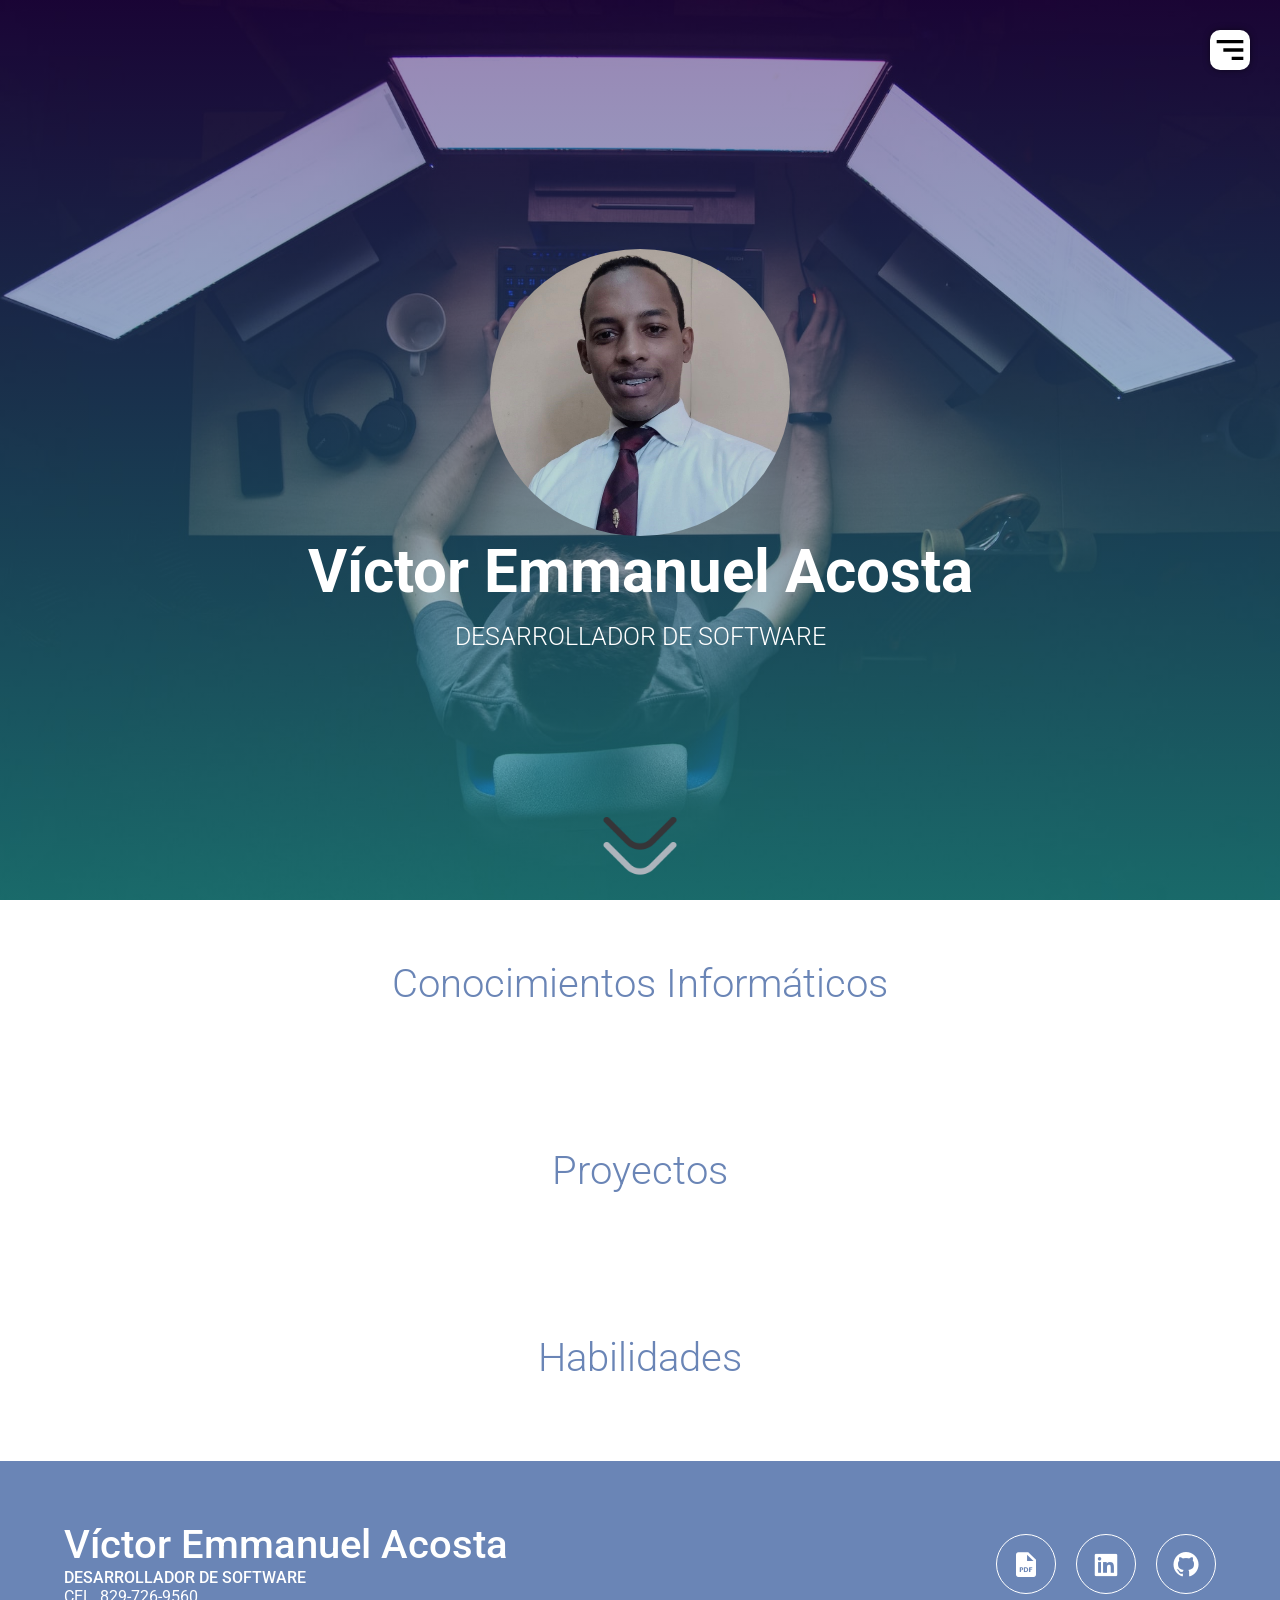
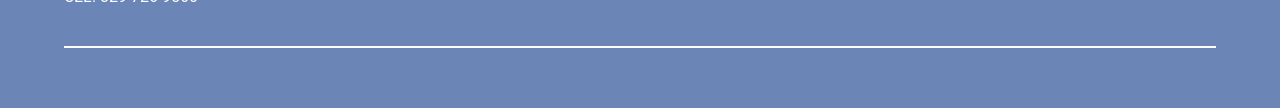
==== index.html @ 952b088c "Subiendo los cambios realizados." ====
<!DOCTYPE html>
<html lang="en">
<head>

  <meta charset="UTF-8">
  <meta http-equiv="X-UA-Compatible" content="IE=edge">
  <meta name="viewport" content="width=device-width, initial-scale=1.0">
  <link rel="shortcut icon" href="./imagenes/monitor.png" type="image/x-icon">

  <title>Emmanuel's Portfolio</title>

  <link rel="stylesheet" href="./index.css">

  <link href='https://unpkg.com/boxicons@2.1.4/css/boxicons.min.css' rel='stylesheet'>
  <link rel="preconnect" href="https://fonts.googleapis.com">
  <link rel="preconnect" href="https://fonts.gstatic.com" crossorigin>
  <link href="https://fonts.googleapis.com/css2?family=Open+Sans:ital,wght@0,400;0,700;1,300&family=Roboto:wght@100&display=swap" rel="stylesheet">
    
</head>
<body>

  <header class="header" id="Inicio">
    <img src="./imagenes/IBurger.svg" alt="Menu" class="hamburger" >

    <nav class="menu-navegacion">
      <a href="#Inicio">Inicio</a>
      <a href="#Servicio">Conocimientos Informáticos</a>
      <a href="#Portafolio">Proyectos</a>
      <a href="#Expertos">Habilidades</a>
      <a href="#Contactos">Contactos</a>
    </nav>

    <div class="contenedor head">
      <!-- <img class="pitImg" src="./img/pict.png" alt="VICTOR EMMANUEL ACOSTA" > -->
      <!-- <img class="pitImg" src="./img/pit2.jpg" alt="VICTOR EMMANUEL ACOSTA" > -->
      <img class="pitImg" src="./img/Perfil.jpg" alt="VICTOR EMMANUEL ACOSTA" >
      <h1 class="titulo">Víctor Emmanuel Acosta</h1>
      <p class="copy">DESARROLLADOR DE SOFTWARE</p>
      <img class="FlechaAbajo" src="./imagenes/FlechaAbajo.png" alt="Abajo">
    </div>
  </header>

  <main>
    <section class="contenedor" >

      <h2 class="subtitulo">Conocimientos Informáticos</h2>
      
      <div class="contenedor-servicio hide" id="Servicio" >

        <div class="containerImg">
          <img src="./imagenes/Web Dev.png" alt="Dev">
          <img src="./imagenes/react-js.png" alt="Dev">
          <img src="./imagenes/react.png" alt="Dev">
        </div>

        <div class="checklist-servicio">
          <div class="service">
            <h3 class="n-service"><span class="number">1</span> HTML</h3>
            <p class="P-parrafo">
              HTML (Lenguaje de Marcas de Hipertexto, del inglés HyperText Markup Language) 
              es el componente más básico de la Web. Define el significado y la estructura 
              del contenido web. Además de HTML, generalmente se utilizan otras tecnologías 
              para describir la apariencia/presentación de una página web (CSS) o la 
              funcionalidad/comportamiento (JavaScript).
            </p>
          </div>
          <div class="service">
            <h3 class="n-service"><span class="number">2</span> CSS</h3>
            <p class="P-parrafo">
              CSS son las siglas en inglés para «hojas de estilo en cascada» (Cascading Style Sheets).
              Básicamente, es un lenguaje que maneja el diseño y presentación de las páginas web, es 
              decir, cómo lucen cuando un usuario las visita. Funciona junto con el lenguaje HTML 
              que se encarga del contenido básico de las páginas.
            </p>
          </div>

          <div class="service">
            <h3 class="n-service"><span class="number">3</span> Bootstrap</h3>
            <p class="P-parrafo">
              Bootstrap es una biblioteca multiplataforma o conjunto de herramientas de
              código abierto para diseño de sitios y aplicaciones web.
            </p>
          </div>

          <div class="service">
            <h3 class="n-service"><span class="number">4</span> JavaScript</h3>
            <p class="P-parrafo">
              JavaScript es el lenguaje de programación que debes usar para añadir 
              características interactivas a tu sitio web, (por ejemplo, juegos, 
              eventos que ocurren cuando los botones son presionados o los datos 
              son introducidos en los formularios, efectos de estilo dinámicos, 
              animación, y mucho más).
            </p>
          </div>
          <div class="service">
            <h3 class="n-service"><span class="number">5</span> React</h3>
            <p class="P-parrafo">
              React es una libreria JavaScript de codigo abierto diceñada para crear
              interfaces de usuarios con el objetivo de facilitar el desarrollo de aplicaciones
              en una solo pagina. Es mantenido por Facebook y la comunidad de software libre.
            </p>
          </div>
          <div class="service">
            <h3 class="n-service"><span class="number">6</span> .Net</h3>
            <p class="P-parrafo">
              .NET es un framework informático administrado, gratuito y de código abierto para
              los sistemas operativos Windows, Linux y macOS. Es un sucesor multiplataforma de
              .NET Framework.
            </p>
          </div>
          
          <div class="service">
            <h3 class="n-service"><span class="number">7</span> TypeScript</h3>
            <p class="P-parrafo">
              Es un lenguaje de programación libre y de código abierto desarrollado y mantenido
              por Microsoft. Es un superconjunto de JavaScript, que esencialmente añade tipos
              estáticos y objetos basados en clases.
            </p>
          </div>

          <div class="service">
            <h3 class="n-service"><span class="number">8</span> Sql Server</h3>
            <p class="P-parrafo">
              Microsoft SQL Server es un sistema de gestión de base de datos relacional,
              desarrollado por la empresa Microsoft. El lenguaje de desarrollo utilizado es
              Transact-SQL, una implementación del estándar ANSI del lenguaje SQL, utilizado
              para manipular y recuperar datos, crear tablas y definir relaciones entre ellas.
            </p>
          </div>

          <div class="service">
            <h3 class="n-service"><span class="number">9</span> English B1</h3>
            <p class="P-parrafo">
              English level B1 is the third level of English in the Common European Framework
              of Reference (CEFR), a definition of different language levels written by the
              Council of Europe. In everyday speech, this level would be called “intermediate”,
              and indeed, that is the official level descriptor in the CEFR.
            </p>
          </div>
        </div>
      </div>
    </section>

    <section class="gallery1" id="Portafolio">
      <div class="contenedor">
        <h2 class="subtitulo-Proyectos">Proyectos</h2>
        <div class="contenedor-galeria hide">
          <!-- Cambiarles la direccion a los alt de los primeros tres proyectos... -->
          <h3 class="proyectos" >React, Vue, Angular</h3>
          <img src="./imagenes/departmentapp.PNG" alt="https://emmanuel0722.github.io/RasctWeathermap/" class="img-galeria">
          <img src="./imagenes/PersonApp.PNG" alt="https://emmanuel0722.github.io/PersonApp/" class="img-galeria">
          <img src="./imagenes/ReactList.PNG" alt="https://emmanuel0722.github.io/ReactUserControl/" class="img-galeria">
          <img src="./imagenes/ReactApp.PNG" alt="https://emmanuel0722.github.io/TestReact/" class="img-galeria">
          <img src="./imagenes/vueApp.PNG" alt="https://emmanuel0722.github.io/VueUserControl/" class="img-galeria">
          <img src="./imagenes/angular.PNG" alt="https://emmanuel0722.github.io/vanangulartest/browser/" class="img-galeria">

          <h3 class="proyectos" >.Net</h3>
          <img src="./imagenes/ApiEmpleado.PNG" alt="https://emmanuel0722.github.io/RasctWeathermap/" class="img-galeria">
          <img src="./imagenes/PersonApi.PNG" alt="https://persontestapi.somee.com/index.html" class="img-galeria">
          <img src="./imagenes/UserControlApi.PNG" alt="https://usercontrol.somee.com/index.html" class="img-galeria">
          
          <h3 class="proyectos" >TypeScript</h3>
          <img src="./imagenes/tiempoReact.PNG" alt="https://emmanuel0722.github.io/RasctWeathermap/" class="img-galeria">
          <img src="./imagenes/taskReact.PNG" alt="https://emmanuel0722.github.io/TodoListReact/" class="img-galeria">
          <img src="./imagenes/TsPokedex.PNG" alt="https://emmanuel0722.github.io/PokeReactTs/" class="img-galeria">
          
          <h3 class="proyectos" >JavaScript</h3>
          <img src="./imagenes/Capture1.PNG" alt="https://emmanuel0722.github.io/JsSearch/" class="img-galeria">
          <img src="./imagenes/task.PNG" alt="https://emmanuel0722.github.io/JsTasks/" class="img-galeria">
          <img src="./imagenes/JsSitiosFav.PNG" alt="https://emmanuel0722.github.io/JsSitiosFav/" class="img-galeria">
          <img src="./imagenes/prodruct.png" alt="https://emmanuel0722.github.io/JsProduct/" class="img-galeria">
          <img src="./imagenes/JsPokedex.png" alt="https://emmanuel0722.github.io/JsPokedex/" class="img-galeria">
          <img src="./imagenes/YesNop.PNG" alt="https://emmanuel0722.github.io/JsYesNop/" class="img-galeria">
        </div>
      </div>
    </section>

    <!-- ESTE ES EL MODAL.... -->
    <section class="imagen-light">
      <img src="./imagenes/IClose.svg" alt="" class="close">
      <!-- <img src="/imagenes/codigoheader8.jpg" alt="" class="agregar-imagen"> -->
      <!-- PRUEBA -->
      <div class="containerImgData">
        <div>
          <img src="" alt="" class="agregar-imagen">
        </div>
        <a class="aPagina" id="aPagina" target="_blank" href="" title="Clic aqui para ver la pagina web." >Clic aqui para mas informacion.</a>
      </div>
    </section>
    
    <section class="contenedor" id="Expertos">
      <h2 class="subtitulo-Expert">Habilidades</h2>
      <section class="experts hide">

        <div class="cont-expert">
          <img src="./imagenes/Web Developer.png" alt="" >
          <h3 class="n-expert">Desarrollador de Software</h3>
        </div>

        <div class="cont-expert">
          <img src="./imagenes/Web Developer1.png" alt="" >
          <h3 class="n-expert">Analista de Calidad De Software</h3>
        </div>

        <div class="cont-expert">
          <img src="./imagenes/devel.png" alt="" >
          <h3 class="n-expert">Soporte Tecnico</h3>
        </div>

      </section>

    </section>

  </main>

  <footer id="Contactos">
    <div class="contenedor footer-content">
      <div class="contact-us">
        <h2 class="brand">Víctor Emmanuel Acosta</h2>
        <p>DESARROLLADOR DE SOFTWARE</p>
        <p>CEL. 829-726-9560</p>
      </div>

      <div class="social-media">

        <!-- <a href="https://mail.google.com/mail/u/1/#inbox" title="Descarga mi Curriculum Vitae" id="downloadBtn" target="_blank" class="social-media-icon"> -->
        <a title="Descarga mi Curriculum Vitae" id="downloadBtn" class="social-media-icon">
          <i class='bx bxs-file-pdf'></i>
        </a>

        <a href="https://www.linkedin.com/in/v%C3%ADctor-emmanuel-acosta-8a5956309/" title="Mi Linkedin" target="_blank" class="social-media-icon">
          <i class='bx bxl-linkedin-square'></i>
        </a>
        
        <!-- <a href="https://mail.google.com/mail/u/1/#inbox" target="_blank" class="social-media-icon">
          <i class='bx bxl-gmail'></i>
        </a>

        <a href="https://www.facebook.com/enmanuel.acosta1" target="_blank" class="social-media-icon" >
          <i class='bx bxl-facebook'></i>
        </a> -->

        <a href="https://github.com/Emmanuel0722" title="Mi GitHub" target="_blank" class="social-media-icon" >
          <i class='bx bxl-github' ></i>
        </a>

      </div>

    </div>

    <div class="line"></div>

  </footer>

  <script src="./index.js"></script>
  <script src="./lightbox.js"></script>
</body>
</html>
---- index.css ----
* {
  margin: 0;
  padding: 0;
  box-sizing: border-box;
}
  
:root{
  scroll-behavior: smooth;
}
  
body{
  font-family: 'Open Sans', sans-serif;
  font-family: 'Roboto', sans-serif;
}
  
.P-parrafo{
 font-family: 'Courier New', Courier, monospace;
}
  
.contenedor{
  width: 90%;
  max-width: 1200px;
  overflow: hidden;
  margin: auto;
  padding: 60px 0;
}
  
header{
  height: 100vh;
  background-image: linear-gradient(to top, rgba(48, 208, 208, 0.5) 0%, rgba(51, 8, 103, 0.5) 100%), url(./imagenes/codigoheader4.jpg);
  background-repeat: no-repeat;
  background-size: cover;
  background-attachment: fixed;
  background-position: center;
}

.carouselContainer{
  /* height: 100vh;
  width: 100vw; */
  background-repeat: no-repeat;
  /* background-size: cover; */
  background-attachment: fixed;
  background-position: center;
  background-image: linear-gradient(to top, rgba(48, 208, 208, 0.5) 0%, rgba(51, 8, 103, 0.5) 100%);

}

.pitImg{
  width: 300px;
  border-radius: 100%;
}

.head{
  text-align: center;
  padding: 0;
  height: 100%;
  display: flex;
  justify-content: center;
  align-items: center;
  flex-direction: column;
  color: #fff;
}
  
.hamburger{
  position: fixed;
  /* z-index: 10; */
  top: 30px;
  right: 30px;
  background: #fff;
  width: 40px;
  height: 40px;
  cursor: pointer;
  border-radius: 10px;
  box-shadow: 0 0 6px rgba(0, 0, 0, .5);
}

.FlechaAbajo {
  width: 100px;
  position: absolute;
  bottom: 5px;
}
  
.menu-navegacion{
  position: fixed;
  top: 0;
  right: 0;
  width: 30vw;
  height: 100%;
  background-image: linear-gradient(to top, #6a85b6 0%, #6a7589 100%);
  display: flex;
  flex-direction: column;
  justify-content: space-evenly;
  align-items: center;
  transform: translate(110%);
  box-shadow: 0 0 6px rgba(0, 0, 0, .5);
  transition: all 1s;
}
  
.spread{
  transform: translate(0);
}

.menu-navegacion a{
  color: #fff;
  text-decoration: none;
}

.titulo{
  font-size: 60px;
  margin-bottom: 15px;
}

.copy{
  font-weight: 300;
  font-size: 25px;
}
  
/* NUESTRO SERVICIO */

.subtitulo{
  text-align: center;
  font-weight: 300;
  color: #6a85b6;
  font-size: 40px;
  margin-bottom: 20px;
  cursor: pointer;
}

.subtitulo:hover{
  color: #b66a6a;
}

.subtitulo-Expert{
  text-align: center;
  font-weight: 300;
  color: #6a85b6;
  font-size: 40px;
  margin-bottom: 20px;
  cursor: pointer;
}

.proyectos{
  font-weight: 300;
  font-size: 30px;
  width: 100%;
  margin: 20px;
  color: #6a85b6;
  border-bottom: 2px solid #6a85b6;
}

.subtitulo-Expert:hover{
  color: #b66a6a;
}

.subtitulo-Proyectos {
  text-align: center;
  font-weight: 300;
  color: #6a85b6;
  font-size: 40px;
  margin-bottom: 20px;
  cursor: pointer;
}

.subtitulo-Proyectos:hover{
  color: #b66a6a;
}

.contenedor-servicio{
  display: flex;
  justify-content: space-evenly;
  flex-wrap: wrap;

  max-height: 0;
  overflow: hidden;
  transition: max-height 0.9s ease-out;

}

.contenedor-servicio img{
  width: 370px;
}

.checklist-servicio{
  width: 45%;
}

.service{
  margin-bottom: 20px;
}

.n-service{
  margin-bottom: 7px;
  color: #6a85b6;
}

.number{
  display: inline-block;
  background-image: linear-gradient(to top, #a7a6cb 0%, #8989ba 52%, #8989ba 100%);
  width: 30px;
  height: 30px;
  color: #fff;
  text-align: center;
  border-radius: 50%;
  font-weight: 700;
  line-height: 30px;
  margin-right: 5px;
}

.gallery{
  background: #f2f2f2;
}

.gallery1{
  background: #fff;
}

.contenedor-galeria {
  display: flex;
  justify-content: space-evenly;
  flex-wrap: wrap;
  height: 100%;
  max-height: 0;
  overflow: hidden;
  transition: max-height 0.9s ease-out;
}

.img-galeria{
  object-fit: cover;
  width: 30%;
  display: block;
  margin-bottom: 15px;
  box-shadow: 0 0 6px rgba(0, 0, 0, .5);
  cursor: pointer;
  border-radius: 10px;
}

.imagen-light{
  position: fixed;
  background: rgba(0, 0, 0, .5);
  width: 100%;
  height: 100%;
  top: 0;
  left: 0;
  display: flex;
  justify-content: center;
  align-items: center;
  transform: translate(100%);
  transition: transform .2s ease-in-out;
}

.show{
  transform: translate(0);
}

.agregar-imagen{
  object-fit: cover;
  width: 90%;
  border-radius: 10px;
  transform: scale(0);
  transition: transform .3s .2s;
}

.showImagen{
  transform: scale(1);
}

.close{
  position: absolute;
  top: 15px;
  right: 15px;
  width: 40px;
  cursor: pointer;
}

.experts{
  display: flex;
  justify-content: space-evenly;
  align-items: center;
  flex-wrap: wrap;

  max-height: 0;
  overflow: hidden;
  transition: max-height 0.9s ease-out;
}

.cont-expert{
  width: 30%;
  text-align: center;
  margin-bottom: 20px;
}

.cont-expert img{
  width: 80%;
  display: block;
  margin: 0;
}

.n-expert{
  display: inline-block;
  margin-top: 20px;
  width: 100%;
  font-weight: 400;
}

/* FOOTER */

footer{
  background: #6a85b6;
  padding-bottom: 0.1px;
}

.footer-content{
  display: flex;
  justify-content: space-between;
  align-items: center;
  flex-wrap: wrap;
  padding-top: 60px;
  padding-bottom: 40px;
}

.contact-us{
  width: 40%;
  color: #fff;
}

.brand{
  font-weight: 500;
  font-size: 40px;
}

.brand + p {
  font-weight: 500;
}

.social-media{
  width: 50%;
  display: flex;
  justify-content: flex-end;
}

.social-media-icon{
  display: inline-block;
  margin-left: 20px;
  width: 60px;
  height: 60px;
  border: 1px solid #fff;
  border-radius: 50%;
  text-align: center;
  color: #fff;
  cursor: pointer;
}

.social-media-icon:hover {
  background: #fff;
  color: #6a85b6;
}

.social-media-icon i {
  font-size: 30px;
  line-height: 60px;
}

.line{
  width: 90%;
  max-width: 1200px;
  margin: 0 auto;
  height: 2px;
  background-color: #fff;
  margin-bottom: 60px;
}

/* MOVILE */
@media screen and (max-width: 800px) {
  .menu-navegacion{
    width: 50vw;
  }

  .titulo{
    font-size: 40px;
  }

  .contenedor-servicio img {
    width: 80%;
  }

  .checklist-servicio{
    width: 80%;
  }

  .service{
    margin-bottom: 30px;
  }

  .agregar-imagen{
    width: 85%;
  }

  .img-galeria{
    width: 45%;
  }

    .cont-expert{
      width: 80%;
    }
  
    .footer-content{
      justify-content: center;
    }
  
    .social-media{
      width: 80%;
      justify-content: space-evenly;
    }
  
    .social-media-icon{
      margin-left: 0;
    }
  
    .social-media i {
      margin-left: 0;
    }
  
    .contact-us{
      text-align: center;
      width: 80%;
      margin-bottom: 40px;
    }
  
  }
  
  @media screen and (max-width: 500px) {
    .menu-navegacion{
      width: 65vw;
    }
    .agregar-imagen{
      width: 95%;
    }
  
    .hamburger{
      top: 20px;
      right: 20px;
    }
  
    .titulo{
      font-size: 30px;
    }
  
    .subtitulo{
      font-size: 30px;
    }

    .subtitulo-Proyectos{
      font-size: 30px;
    }
    
    .subtitulo-Expert{
      font-size: 30px;
    }
  
    .img-galeria{
      width: 95%;
    }
  
    .social-media{
      width: 100%;
    }
  
    .contact-us{
      width: 90%;
    }
  
  }

  .containerImgData{
    text-align: center;
  }

  .aPagina{
    color: white;
    font-size: 20px;
    text-decoration: none;
  }

/* IMAGEN DE NUESTRO SERVICIO */
.containerImg{
  display: grid;
  justify-content: center;
  width: 50%;
}

.pointerCursor:hover{
	cursor: pointer;
}

.hide {
  max-height: 0;
}
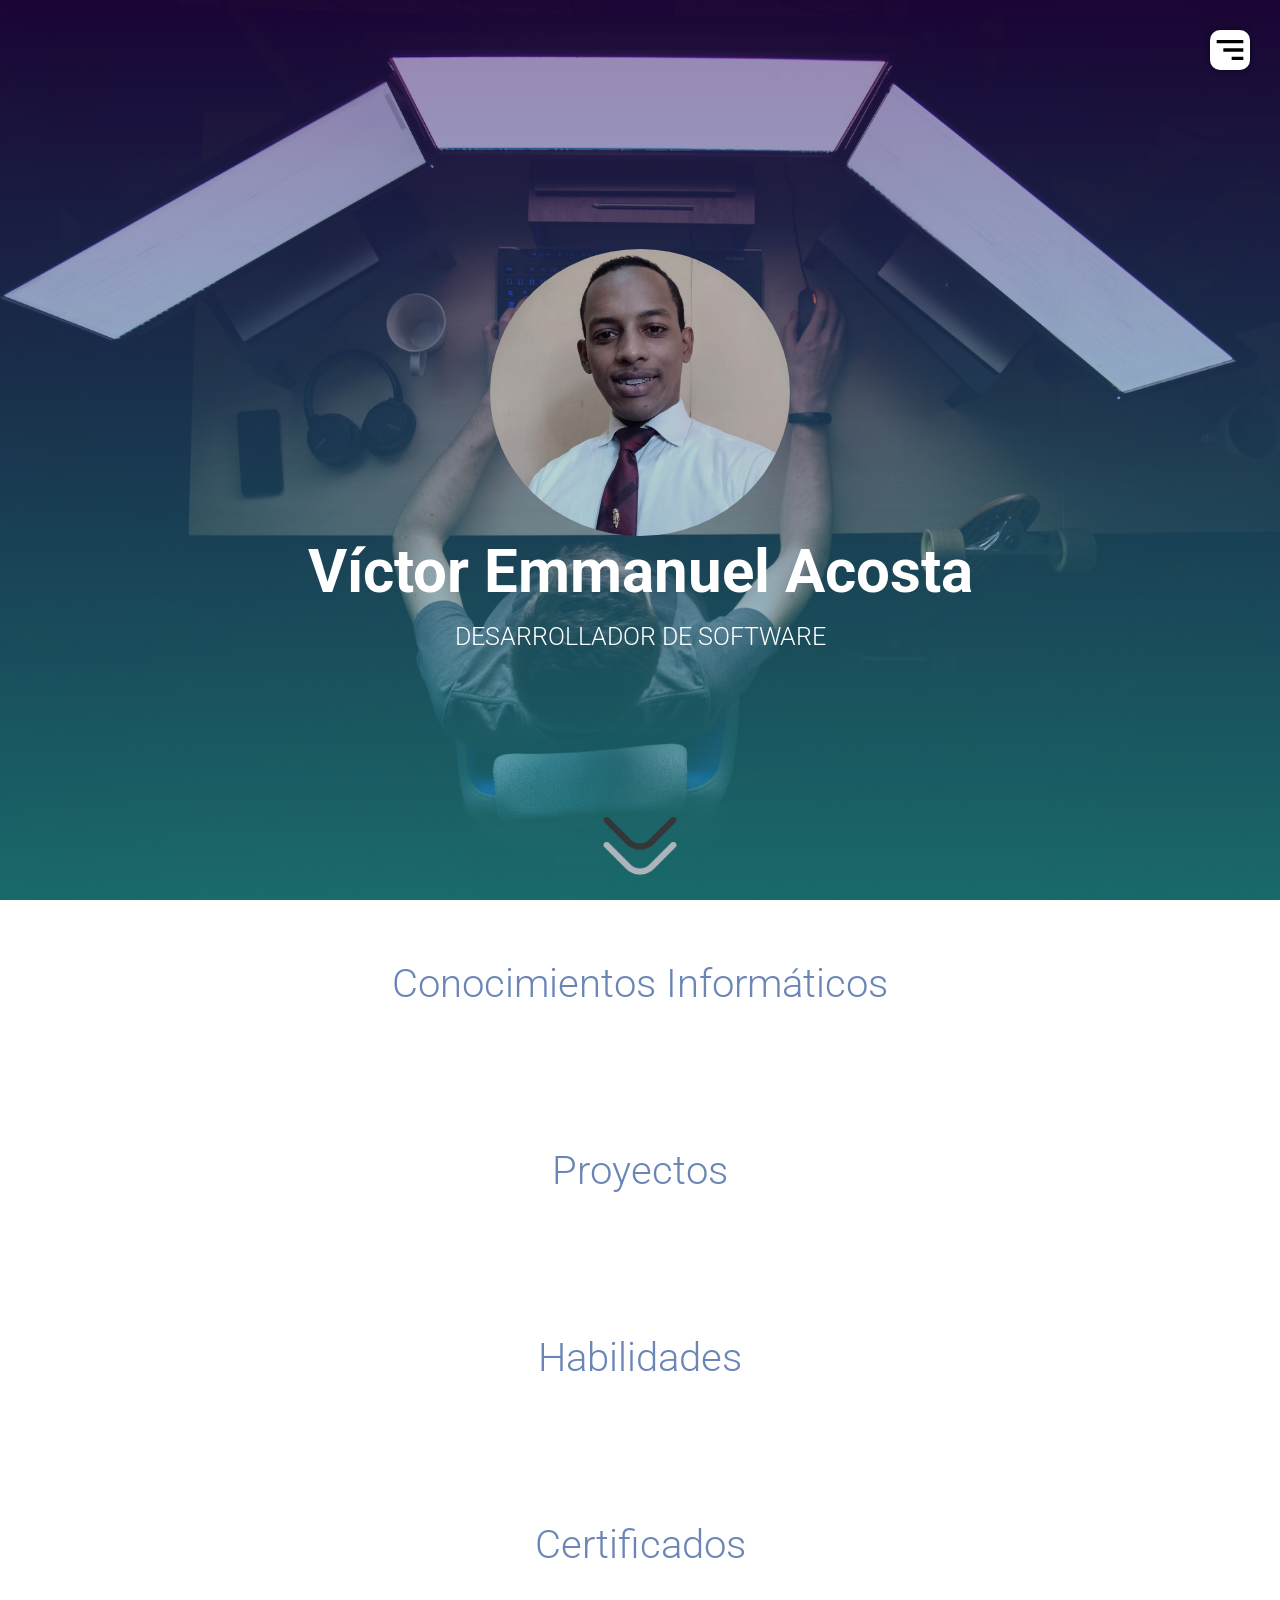
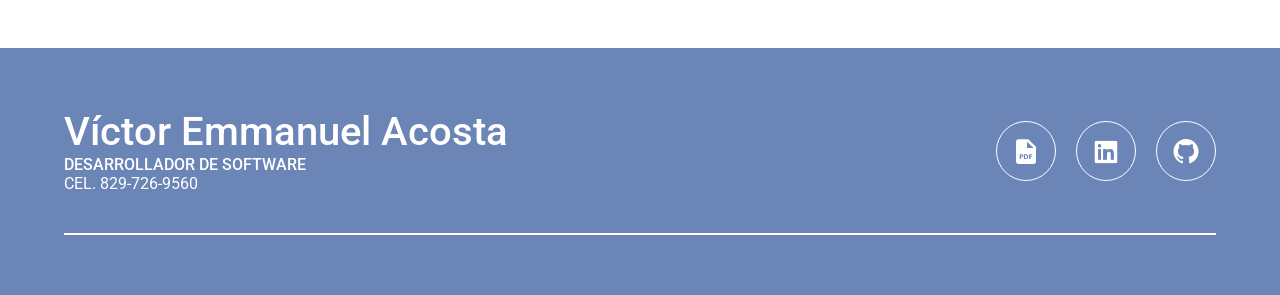
==== commit 830fc136: "Arreglando las Certificaciones y las imagenes" ====
--- a/index.html
+++ b/index.html
@@ -160,9 +160,9 @@
           <img src="./imagenes/UserControlApi.PNG" alt="https://usercontrol.somee.com/index.html" class="img-galeria">
           
           <h3 class="proyectos" >TypeScript</h3>
-          <img src="./imagenes/tiempoReact.PNG" alt="https://emmanuel0722.github.io/RasctWeathermap/" class="img-galeria">
+          <img src="./imagenes/tiempoReact.png" alt="https://emmanuel0722.github.io/RasctWeathermap/" class="img-galeria">
           <img src="./imagenes/taskReact.PNG" alt="https://emmanuel0722.github.io/TodoListReact/" class="img-galeria">
-          <img src="./imagenes/TsPokedex.PNG" alt="https://emmanuel0722.github.io/PokeReactTs/" class="img-galeria">
+          <img src="./imagenes/TsPokedex.png" alt="https://emmanuel0722.github.io/PokeReactTs/" class="img-galeria">
           
           <h3 class="proyectos" >JavaScript</h3>
           <img src="./imagenes/Capture1.PNG" alt="https://emmanuel0722.github.io/JsSearch/" class="img-galeria">
@@ -188,15 +188,16 @@
       </div>
     </section>
     
+    
     <section class="contenedor" id="Expertos">
       <h2 class="subtitulo-Expert">Habilidades</h2>
       <section class="experts hide">
-
+        
         <div class="cont-expert">
           <img src="./imagenes/Web Developer.png" alt="" >
           <h3 class="n-expert">Desarrollador de Software</h3>
         </div>
-
+        
         <div class="cont-expert">
           <img src="./imagenes/Web Developer1.png" alt="" >
           <h3 class="n-expert">Analista de Calidad De Software</h3>
@@ -206,11 +207,33 @@
           <img src="./imagenes/devel.png" alt="" >
           <h3 class="n-expert">Soporte Tecnico</h3>
         </div>
-
+        
       </section>
-
-    </section>
-
+      
+    </section>
+    
+    <section class="contenedor" id="Certificados">
+      <h2 class="subtitulo-Cert">Certificados</h2>
+      <section class="certs hide">
+
+        <div class="cont-certs">
+          <img src="./img/Fundamentos de Programación y Desarrollo Web.webp" alt="" >
+          <h3 class="n-certs">Fundamentos de Programación y Desarrollo Web</h3>
+        </div>
+
+        <div class="cont-certs">
+          <img src="./img/Certificado Full Stack Developer con JavaScript.webp" alt="" >
+          <h3 class="n-certs">Certificado Full Stack Developer con JavaScript</h3>
+        </div>
+
+        <div class="cont-certs">
+          <img src="./img/Desarrollo de aplicaciones con ASP.NET.webp" alt="" >
+          <h3 class="n-certs">Desarrollo de aplicaciones con ASP.NET</h3>
+        </div>
+
+      </section>
+
+    </section>
   </main>
 
   <footer id="Contactos">
--- a/index.css
+++ b/index.css
@@ -139,6 +139,15 @@
   cursor: pointer;
 }
 
+.subtitulo-Cert{
+  text-align: center;
+  font-weight: 300;
+  color: #6a85b6;
+  font-size: 40px;
+  margin-bottom: 20px;
+  cursor: pointer;
+}
+
 .proyectos{
   font-weight: 300;
   font-size: 30px;
@@ -149,6 +158,10 @@
 }
 
 .subtitulo-Expert:hover{
+  color: #b66a6a;
+}
+
+.subtitulo-Cert:hover{
   color: #b66a6a;
 }
 
@@ -283,9 +296,28 @@
   transition: max-height 0.9s ease-out;
 }
 
+.certs{
+  display: flex;
+  justify-content: space-evenly;
+  align-items: center;
+  /* flex-wrap: wrap; */
+
+  max-height: 0;
+  overflow: hidden;
+  transition: max-height 0.9s ease-out;
+}
+
 .cont-expert{
   width: 30%;
   text-align: center;
+  margin-bottom: 20px;
+}
+
+.cont-certs{
+  width: 20%;
+  display: flex;
+  flex-wrap: wrap;
+  justify-content: center;
   margin-bottom: 20px;
 }
 
@@ -295,8 +327,22 @@
   margin: 0;
 }
 
+.cont-certs img{
+  width: 70%;
+  display: block;
+  margin: 0;
+}
+
 .n-expert{
   display: inline-block;
+  margin-top: 20px;
+  width: 100%;
+  font-weight: 400;
+}
+
+.n-certs{
+  /* display: inline-block; */
+  text-align: center;
   margin-top: 20px;
   width: 100%;
   font-weight: 400;
@@ -402,6 +448,10 @@
     .cont-expert{
       width: 80%;
     }
+
+    .cont-certs{
+      width: 50%;
+    }
   
     .footer-content{
       justify-content: center;
@@ -454,6 +504,10 @@
     }
     
     .subtitulo-Expert{
+      font-size: 30px;
+    }
+
+    .subtitulo-Cert{
       font-size: 30px;
     }
   
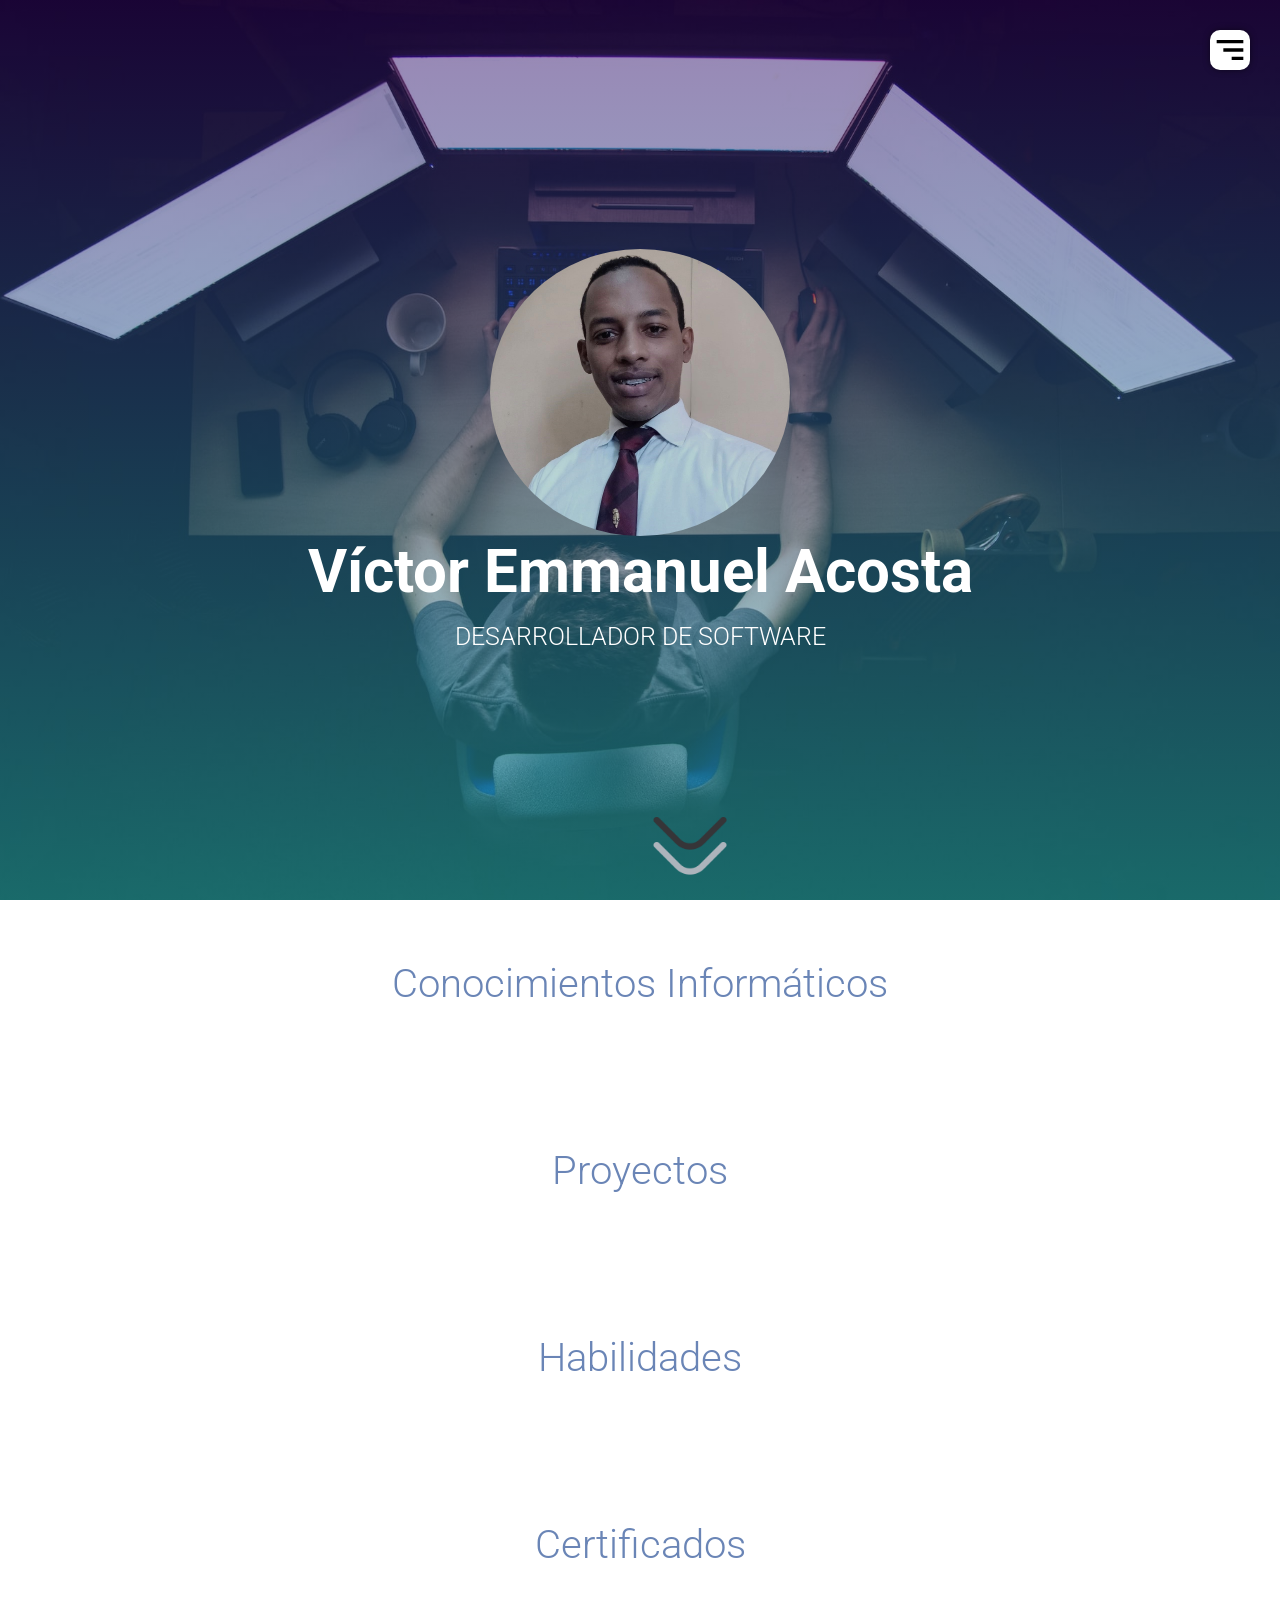
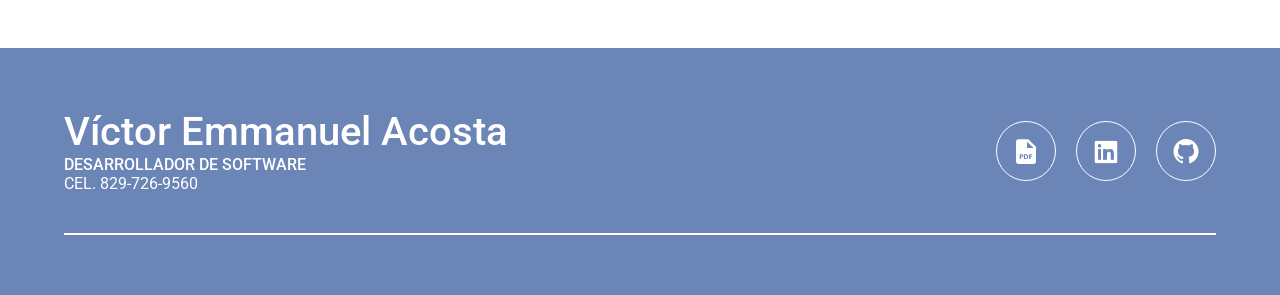
==== commit 601be944: "Otras Actualizaciones pequeñas." ====
--- a/index.html
+++ b/index.html
@@ -27,6 +27,7 @@
       <a href="#Servicio">Conocimientos Informáticos</a>
       <a href="#Portafolio">Proyectos</a>
       <a href="#Expertos">Habilidades</a>
+      <a href="#Certificados">Certificados</a>
       <a href="#Contactos">Contactos</a>
     </nav>
 
@@ -36,16 +37,18 @@
       <img class="pitImg" src="./img/Perfil.jpg" alt="VICTOR EMMANUEL ACOSTA" >
       <h1 class="titulo">Víctor Emmanuel Acosta</h1>
       <p class="copy">DESARROLLADOR DE SOFTWARE</p>
-      <img class="FlechaAbajo" src="./imagenes/FlechaAbajo.png" alt="Abajo">
+      <a href="#Servicio">
+        <img class="FlechaAbajo" src="./imagenes/FlechaAbajo.png" alt="Abajo">
+      </a>
     </div>
   </header>
 
   <main>
-    <section class="contenedor" >
-
-      <h2 class="subtitulo">Conocimientos Informáticos</h2>
+    <section class="contenedor" id="Servicio" >
+
+      <h2 class="subtitulo" >Conocimientos Informáticos</h2>
       
-      <div class="contenedor-servicio hide" id="Servicio" >
+      <div class="contenedor-servicio hide">
 
         <div class="containerImg">
           <img src="./imagenes/Web Dev.png" alt="Dev">
@@ -137,6 +140,27 @@
               and indeed, that is the official level descriptor in the CEFR.
             </p>
           </div>
+
+          <div class="service">
+            <h3 class="n-service"><span class="number">10</span> Node.js</h3>
+            <p class="P-parrafo">
+              Es un entorno de ejecución de JavaScript de código abierto y
+              multiplataforma que permite a los desarrolladores construir aplicaciones
+              del lado del servidor y de red utilizando JavaScript.
+            </p>
+          </div>
+
+          <div class="service">
+            <h3 class="n-service"><span class="number">11</span> MySQL</h3>
+            <p class="P-parrafo">
+              Es un sistema de gestión de bases de datos relacional de código
+              abierto, popular para almacenar y gestionar datos. Es una
+              herramienta ampliamente utilizada en sitios web, aplicaciones
+              y sistemas de gestión de contenido, ofreciendo flexibilidad y
+              facilidad de uso para desarrolladores y administradores. 
+            </p>
+          </div>
+
         </div>
       </div>
     </section>
@@ -223,7 +247,7 @@
 
         <div class="cont-certs">
           <img src="./img/Certificado Full Stack Developer con JavaScript.webp" alt="" >
-          <h3 class="n-certs">Certificado Full Stack Developer con JavaScript</h3>
+          <h3 class="n-certs">Full Stack Developer con JavaScript</h3>
         </div>
 
         <div class="cont-certs">
--- a/index.css
+++ b/index.css
@@ -300,7 +300,7 @@
   display: flex;
   justify-content: space-evenly;
   align-items: center;
-  /* flex-wrap: wrap; */
+  flex-wrap: wrap;
 
   max-height: 0;
   overflow: hidden;
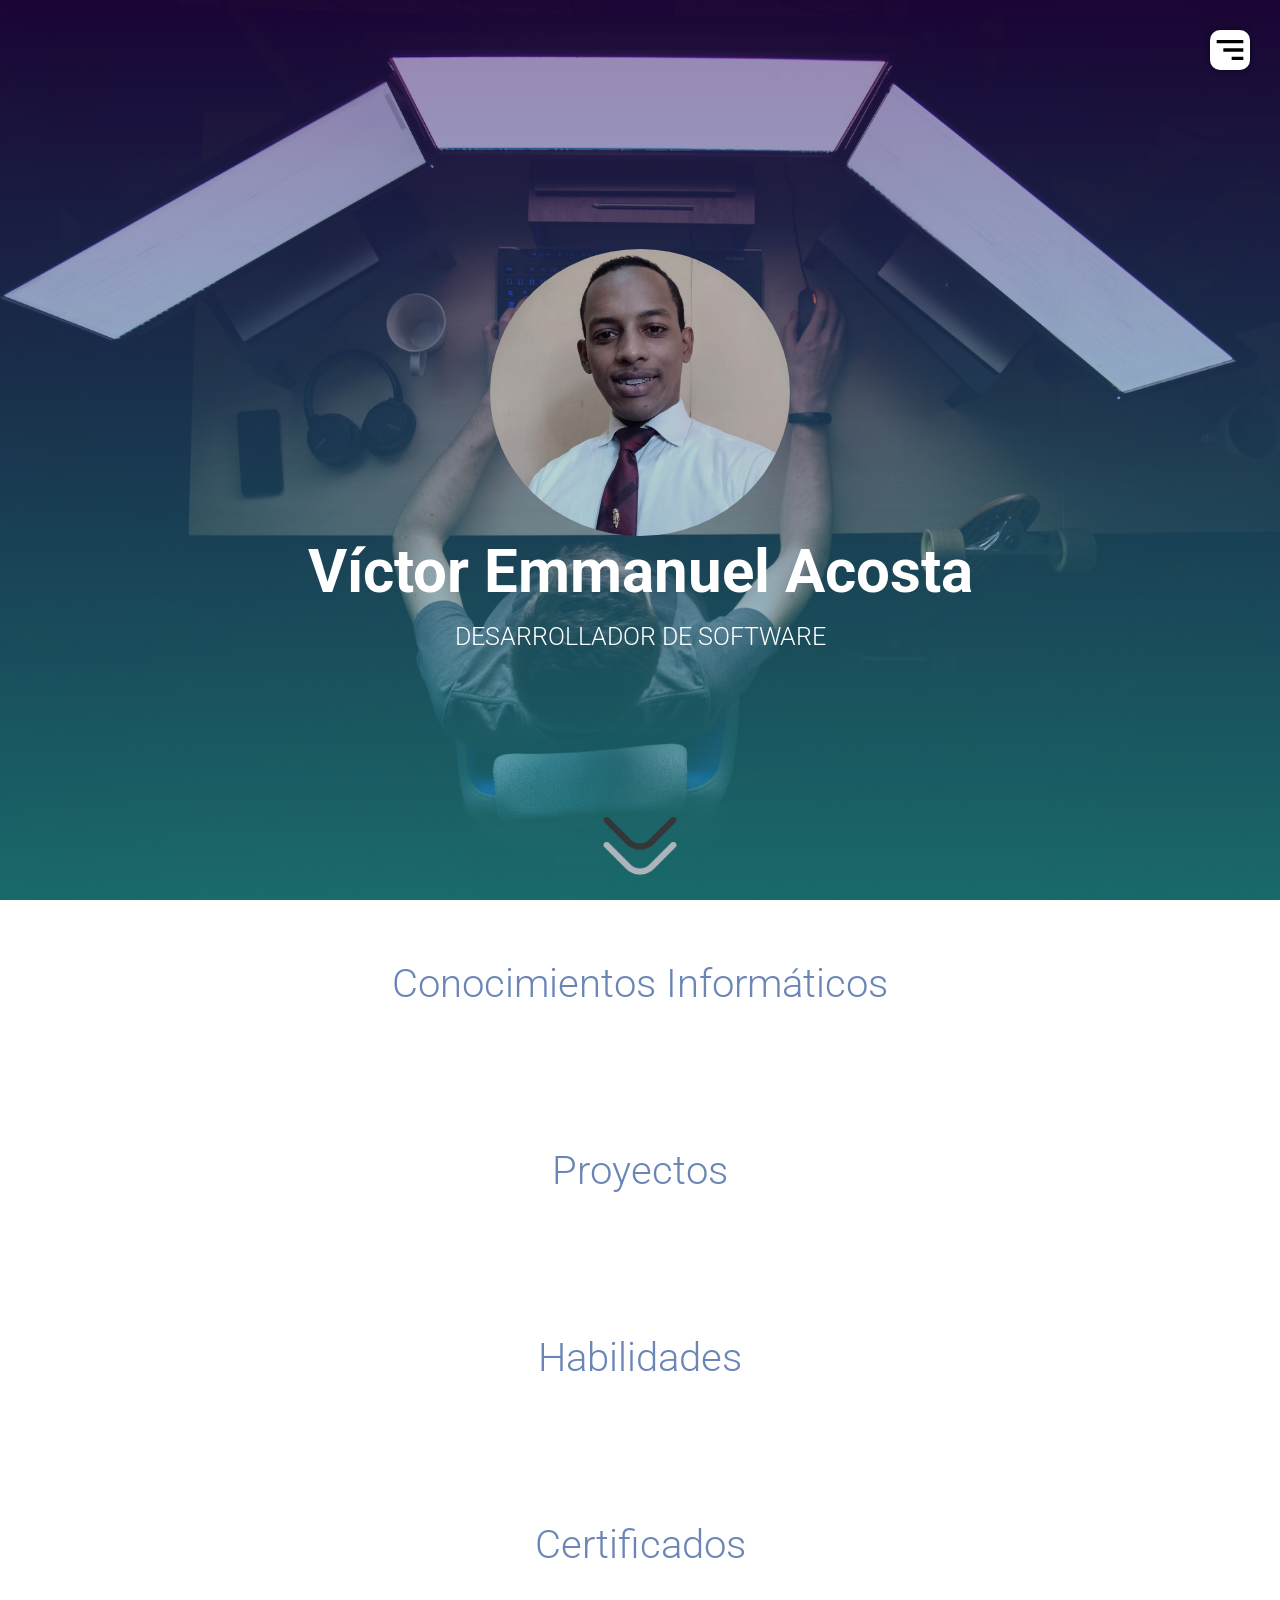
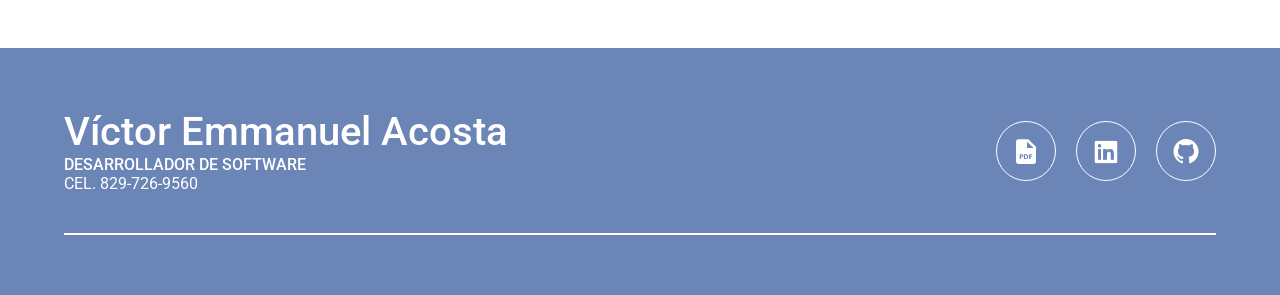
==== commit 1e38000f: "Centralizando la Flecha" ====
--- a/index.html
+++ b/index.html
@@ -37,7 +37,7 @@
       <img class="pitImg" src="./img/Perfil.jpg" alt="VICTOR EMMANUEL ACOSTA" >
       <h1 class="titulo">Víctor Emmanuel Acosta</h1>
       <p class="copy">DESARROLLADOR DE SOFTWARE</p>
-      <a href="#Servicio">
+      <a class="lowrrow" href="#Servicio">
         <img class="FlechaAbajo" src="./imagenes/FlechaAbajo.png" alt="Abajo">
       </a>
     </div>
--- a/index.css
+++ b/index.css
@@ -45,6 +45,11 @@
 
 }
 
+.lowrrow{
+  display: flex;
+  justify-content: center;
+}
+
 .pitImg{
   width: 300px;
   border-radius: 100%;
